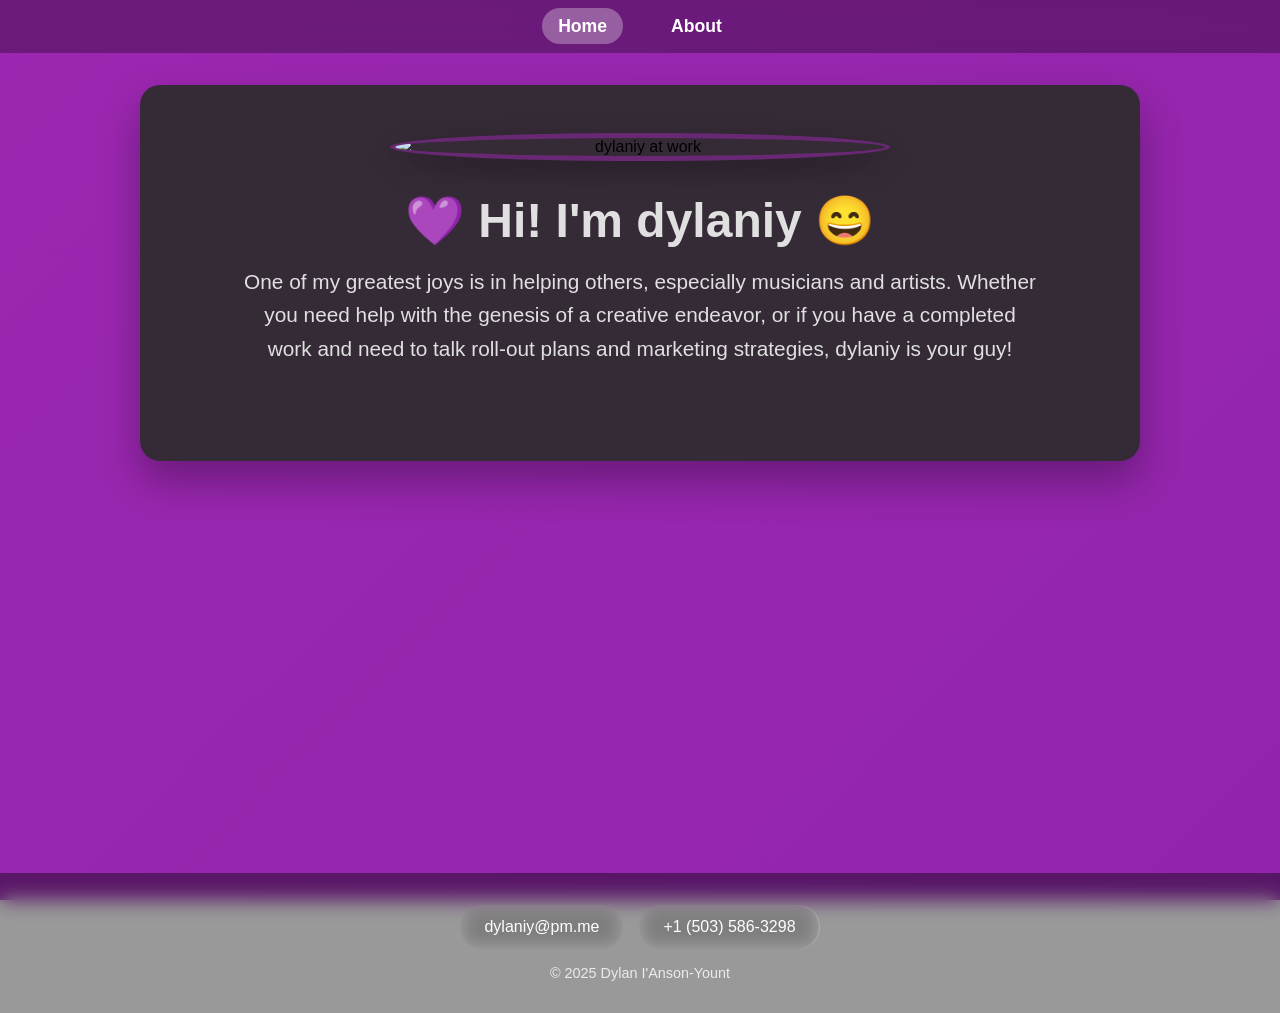
==== index.html @ 963b4983 "Yo" ====
<!DOCTYPE html>
<html lang="en">
<head>
    <meta charset="UTF-8">
    <meta name="viewport" content="width=device-width, initial-scale=1.0">
    <title>dylaniy</title>
    <link rel="stylesheet" href="styles.css">
    <script>
        function geeks() {
            let x = document.domain;
            document.getElementById("sudo").innerHTML = x;
        }
    </script>
</head>
<body>
    <div class="gradient-bg"></div>
    
    <nav>
        <ul>
            <li><a href="#" class="nav-link active" data-page="home">Home</a></li>
            <li><a href="#" class="nav-link" data-page="about">About</a></li>
        </ul>
    </nav>

    <!-- Home Page -->
    <div id="home" class="page active">
        <div class="container">
            <div class="hero">
                <img src="websitephoto1.JPG" alt="dylaniy at work" class="profile-img">
                <h1>&#128156; Hi! I'm dylaniy &#128516;</h1>
                <p class="brand-statement">
                    One of my greatest joys is in helping others, especially musicians and artists. Whether you need help with the genesis of a creative endeavor, or if you have a completed work and need to talk roll-out plans and marketing strategies, dylaniy is your guy!
                </p>
            </div>
        </div>
    </div>

    <!-- About Page -->
    <div id="about" class="page">
        <div class="container">
            <div class="about-container">
                <div>
                    <img src="websitephoto3.jpeg" alt="dylaniy playing piano" class="about-img">
                    <br><br>
                    <br><br>
                    <img src="websitephoto2.jpg" alt="dylaniy posing w/ peace sign" class="about-img">
                </div>
                <div class="about-content">
                    <h2>Bio</h2>
                    <p class="bio">
                        I've had the privilege of being able to study music since I was five years old. As a multi-instrumentalist, I have written, produced, and engineered numerous songs—both for clientele and for my own personal projects. I also have experience as an educator in both one-on-one lessons and in group/classroom environments: from Jun. 2021-Aug. 2022, I led percussion class at my high school alma mater (left to pursue a Music Business degree at Berklee College of Music). With the numerous musical experiences I've had the pleasure of being a part of, I'm confident working in a wide range of creative environments, being able to provide necessary input moment to moment for clients of any skill level.
                    </p>
                    —————————————————————————————————————————
                    <br><br>
                    <div class="audio-section">
                        <h3>Work Samples:</h3>
                        <div class="audio-player">
                            <label>A Falta De (role - mixing engineer, mastering engineer)</label>
                            <audio controls>
                                <source src="AFD.website.wav" type="audio/wav">
                                Your browser does not support the audio element.
                            </audio>
                        </div>
                        <div class="audio-player">
                            <label>Mortal (role - songwriter, producer)</label>
                            <audio controls>
                                <source src="TOD.website.wav" type="audio/wav">
                                Your browser does not support the audio element.
                            </audio>
                        </div>
                        <div class="audio-player">
                            <label>AL (role - songwriter, producer)</label>
                            <audio controls>
                                <source src="GS.website.wav" type="audio/wav">
                                Your browser does not support the audio element.
                            </audio>
                        </div>
                    </div>
                </div>
            </div>
        </div>
    </div>

    <footer>
        <div class="contact-badges">
            <a href="mailto:dylaniy@pm.me" class="contact-badge">dylaniy@pm.me</a>
            <a href="tel:+15035863298" class="contact-badge">+1 (503) 586-3298</a>
        </div>
        <p class="copyright">© 2025 Dylan I'Anson-Yount</p>
    </footer>

    <script>
        // Navigation functionality
        document.addEventListener('DOMContentLoaded', function() {
            const navLinks = document.querySelectorAll('.nav-link');
            const pages = document.querySelectorAll('.page');

            navLinks.forEach(link => {
                link.addEventListener('click', function(e) {
                    e.preventDefault();
                    
                    // Remove active class from all nav links and pages
                    navLinks.forEach(nav => nav.classList.remove('active'));
                    pages.forEach(page => page.classList.remove('active'));
                    
                    // Add active class to clicked nav link
                    this.classList.add('active');
                    
                    // Show corresponding page
                    const targetPage = this.getAttribute('data-page');
                    document.getElementById(targetPage).classList.add('active');
                });
            });
        });
    </script>
</body>
</html>
---- styles.css ----
* {
    margin: 0;
    padding: 0;
    box-sizing: border-box;
}

body {
    font-family:Verdana, Geneva, Tahoma, sans-serif, sans-serif;
    min-height: 100vh;
    position: relative;
    overflow-x: hidden;
}

/* Animated Purple Gradient Background */
.gradient-bg {
    position: fixed;
    top: 0;
    left: 0;
    width: 100%;
    height: 100%;
    z-index: -1;
    background: linear-gradient(-45deg, #4a148c, #7b1fa2, #8e24aa, #9c27b0);
    background-size: 400% 400%;
    animation: gradientShift 7s ease infinite;
}

@keyframes gradientShift {
    0% {
        background-position: 0% 50%;
    }
    50% {
        background-position: 100% 50%;
    }
    100% {
        background-position: 0% 50%;
    }
}

/* Navigation */
nav {
    background: rgba(0, 0, 0, 0.3);
    backdrop-filter: blur(10px);
    padding: 1rem 0;
    position: sticky;
    top: 0;
    z-index: 100;
}

nav ul {
    list-style: none;
    display: flex;
    justify-content: center;
    gap: 2rem;
}

nav a {
    color: white;
    text-decoration: none;
    font-weight: 600;
    font-size: 1.1rem;
    padding: 0.5rem 1rem;
    border-radius: 25px;
    transition: all 0.3s ease;
}

nav a:hover {
    background: rgba(255, 255, 255, 0.2);
    transform: translateY(-2px);
}

nav a.active {
    background: rgba(255, 255, 255, 0.3);
}

/* Page Containers */
.page {
    display: none;
    min-height: calc(100vh - 80px);
    padding: 2rem;
}

.page.active {
    display: block;
}

.container {
    max-width: 1000px;
    margin: 0 auto;
    background: rgba(48, 44, 49, 0.95);
    backdrop-filter: blur(20px);
    border-radius: 20px;
    padding: 3rem;
    box-shadow: 0 20px 40px rgba(0, 0, 0, 0.3);
}

/* Home Page Styles */
.hero {
    text-align: center;
    margin-bottom: 3rem;
}

.profile-img {
    width: 500px;
    height: fit-content;
    border-radius: 50%;
    object-fit:contain;
    margin: 0 auto 2rem;
    display: block;
    border: 5px solid rgba(156, 39, 176, 0.5);
    box-shadow: 0 10px 30px rgba(0, 0, 0, 0.3);
}

h1 {
    font-size: 3rem;
    color: #e0e0e0;
    margin-bottom: 1rem;
    font-weight: 700;
}

.brand-statement {
    font-size: 1.3rem;
    line-height: 1.6;
    color: #e0e0e0;
    max-width: 800px;
    margin: 0 auto;
    font-weight: 500;
}

/* About Page Styles */
.about-container {
    display: grid;
    grid-template-columns: 1fr 2fr;
    gap: 3rem;
    align-items: start;
}

.about-img {
    width: 100%;
    border-radius: 15px;
    box-shadow: 0 10px 30px rgba(0, 0, 0, 0.2);
}

.about-content h2 {
    font-size: 2.5rem;
    color: #e0e0e0;
    margin-bottom: 1.5rem;
}

.bio {
    font-size: 1.1rem;
    line-height: 1.8;
    color: #e0e0e0;
    margin-bottom: 5px;
}

.audio-section h3 {
    font-size: 1.5rem;
    color: #d1c4e9;
    margin-bottom: 1rem;
}

.audio-player {
    margin-bottom: 1rem;
    padding: 1rem;
    background: rgba(156, 39, 176, 0.1);
    border-radius: 10px;
}

.audio-player label {
    display: block;
    margin-bottom: 0.5rem;
    font-weight: 600;
    color: #d1c4e9;
}

audio {
    width: 100%;
    height: 40px;
}

/* Footer */
footer {
    background: rgba(0, 0, 0, 0.4);
    backdrop-filter: blur(10px);
    padding: 2rem 0;
    text-align: center;
    color: white;
}

.contact-badges {
    display: flex;
    justify-content: center;
    gap: 1rem;
    margin-bottom: 1rem;
    flex-wrap: wrap;
}

.contact-badge {
    background: rgba(255, 255, 255, 0.2);
    padding: 0.8rem 1.5rem;
    border-radius: 25px;
    backdrop-filter: blur(10px);
    transition: all 0.3s ease;
    text-decoration: none;
    color: white;
    font-weight: 500;
}

.contact-badge:hover {
    background: rgba(255, 255, 255, 0.3);
    transform: translateY(-3px);
}

.copyright {
    opacity: 0.8;
    font-size: 0.9rem;
}

/* Responsive Design */
@media (max-width: 768px) {
    .container {
        margin: 1rem;
        padding: 2rem;
    }

    .about-container {
        grid-template-columns: 1fr;
        gap: 2rem;
    }

    h1 {
        font-size: 2.5rem;
    }

    .brand-statement {
        font-size: 1.1rem;
    }

    .contact-badges {
        flex-direction: column;
        align-items: center;
    }

    nav ul {
        gap: 1rem;
    }

    nav a {
        font-size: 1rem;
    }
}
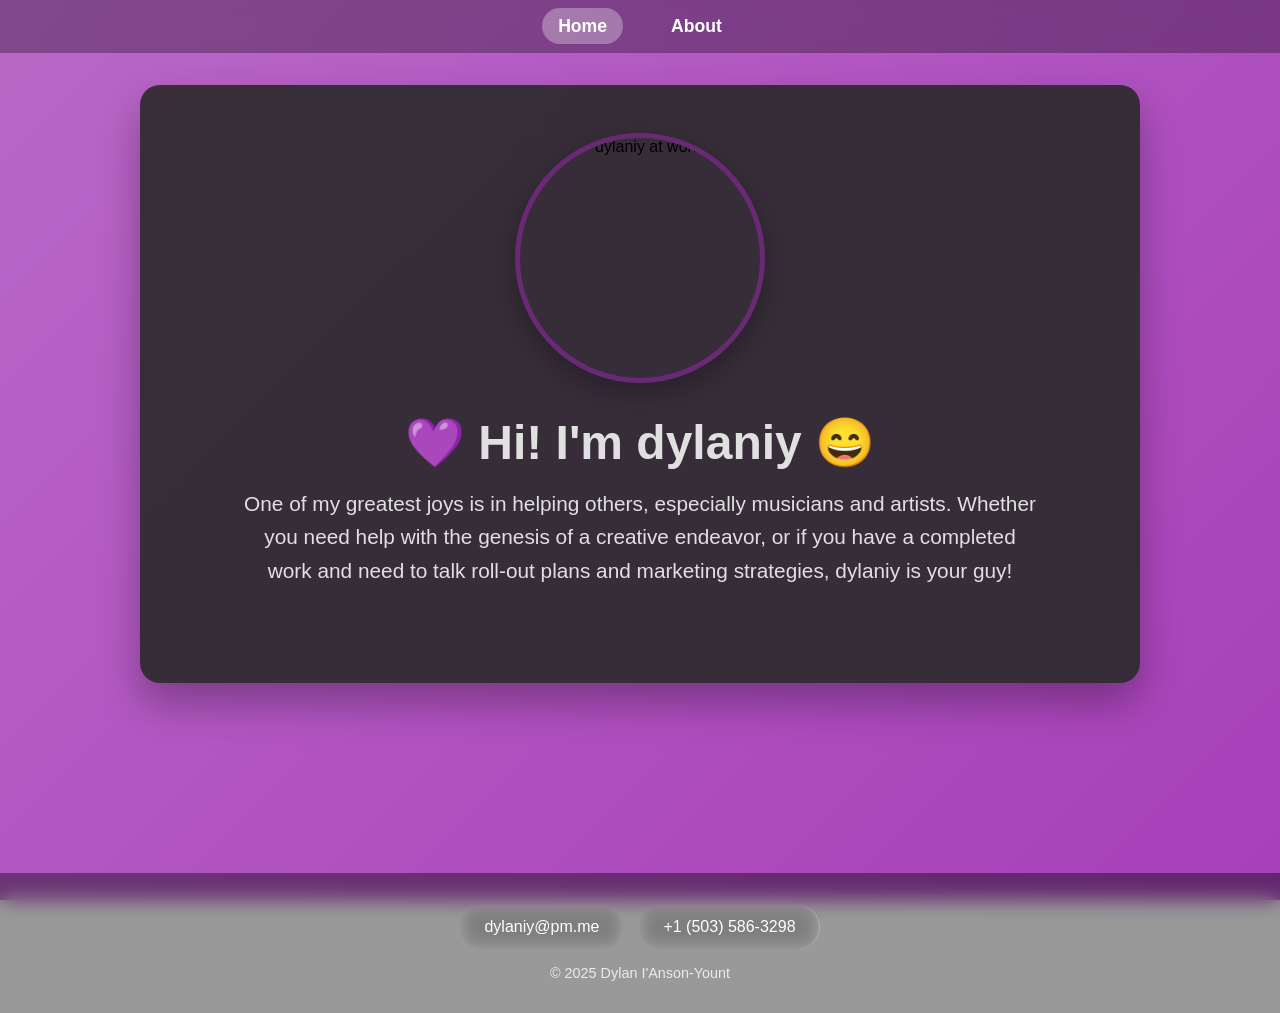
==== commit 7a53dd6d: "Updated index.html Fixed phrasing" ====
--- a/index.html
+++ b/index.html
@@ -48,7 +48,7 @@
                 <div class="about-content">
                     <h2>Bio</h2>
                     <p class="bio">
-                        I've had the privilege of being able to study music since I was five years old. As a multi-instrumentalist, I have written, produced, and engineered numerous songs—both for clientele and for my own personal projects. I also have experience as an educator in both one-on-one lessons and in group/classroom environments: from Jun. 2021-Aug. 2022, I led percussion class at my high school alma mater (left to pursue a Music Business degree at Berklee College of Music). With the numerous musical experiences I've had the pleasure of being a part of, I'm confident working in a wide range of creative environments, being able to provide necessary input moment to moment for clients of any skill level.
+                        I've had the privilege of being able to study music since I was five years old. As a multi-instrumentalist, I have written, produced, and engineered numerous songs—both for clientele and for my own personal projects. I also have experience as an educator in both one-on-one lessons and in group/classroom environments: from Jun. 2021-Aug. 2022, I taught a percussion class at my high school alma mater (I left that job to pursue a Music Business degree at Berklee College of Music). With the numerous musical experiences I've had the pleasure of being a part of, I'm confident working in a wide range of creative environments, being able to provide necessary input moment to moment for clients of any skill level.
                     </p>
                     —————————————————————————————————————————
                     <br><br>
--- a/styles.css
+++ b/styles.css
@@ -5,7 +5,7 @@
 }
 
 body {
-    font-family:Verdana, Geneva, Tahoma, sans-serif, sans-serif;
+    font-family: 'Arial', sans-serif;
     min-height: 100vh;
     position: relative;
     overflow-x: hidden;
@@ -19,17 +19,23 @@
     width: 100%;
     height: 100%;
     z-index: -1;
-    background: linear-gradient(-45deg, #4a148c, #7b1fa2, #8e24aa, #9c27b0);
+    background: linear-gradient(-45deg, #4a148c, #7b1fa2, #8e24aa, #9c27b0, #ab47bc, #ba68c8);
     background-size: 400% 400%;
-    animation: gradientShift 7s ease infinite;
+    animation: gradientShift 15s ease infinite;
 }
 
 @keyframes gradientShift {
     0% {
         background-position: 0% 50%;
     }
+    25% {
+        background-position: 100% 50%;
+    }
     50% {
-        background-position: 100% 50%;
+        background-position: 100% 100%;
+    }
+    75% {
+        background-position: 0% 100%;
     }
     100% {
         background-position: 0% 50%;
@@ -100,10 +106,12 @@
 }
 
 .profile-img {
-    width: 500px;
-    height: fit-content;
+    width: 250px;
+    height: 250px;
+    max-width: 90vw;
+    max-height: 90vw;
     border-radius: 50%;
-    object-fit:contain;
+    object-fit: cover;
     margin: 0 auto 2rem;
     display: block;
     border: 5px solid rgba(156, 39, 176, 0.5);
@@ -136,6 +144,8 @@
 
 .about-img {
     width: 100%;
+    max-width: 100%;
+    height: auto;
     border-radius: 15px;
     box-shadow: 0 10px 30px rgba(0, 0, 0, 0.2);
 }
@@ -150,7 +160,7 @@
     font-size: 1.1rem;
     line-height: 1.8;
     color: #e0e0e0;
-    margin-bottom: 5px;
+    margin-bottom: 2rem;
 }
 
 .audio-section h3 {
@@ -248,4 +258,63 @@
     nav a {
         font-size: 1rem;
     }
+
+    .profile-img {
+        width: 200px;
+        height: 200px;
+        max-width: 80vw;
+        max-height: 80vw;
+    }
+
+    .about-content h2 {
+        font-size: 2rem;
+    }
+}
+
+@media (max-width: 480px) {
+    .page {
+        padding: 1rem;
+    }
+    
+    .container {
+        margin: 0.5rem;
+        padding: 1.5rem;
+    }
+
+    h1 {
+        font-size: 2rem;
+    }
+
+    .brand-statement {
+        font-size: 1rem;
+    }
+
+    .profile-img {
+        width: 180px;
+        height: 180px;
+        max-width: 70vw;
+        max-height: 70vw;
+    }
+
+    .about-content h2 {
+        font-size: 1.8rem;
+    }
+
+    .bio {
+        font-size: 1rem;
+    }
+
+    nav {
+        padding: 0.8rem 0;
+    }
+
+    nav a {
+        font-size: 0.9rem;
+        padding: 0.4rem 0.8rem;
+    }
+
+    .contact-badge {
+        padding: 0.6rem 1.2rem;
+        font-size: 0.9rem;
+    }
 }
